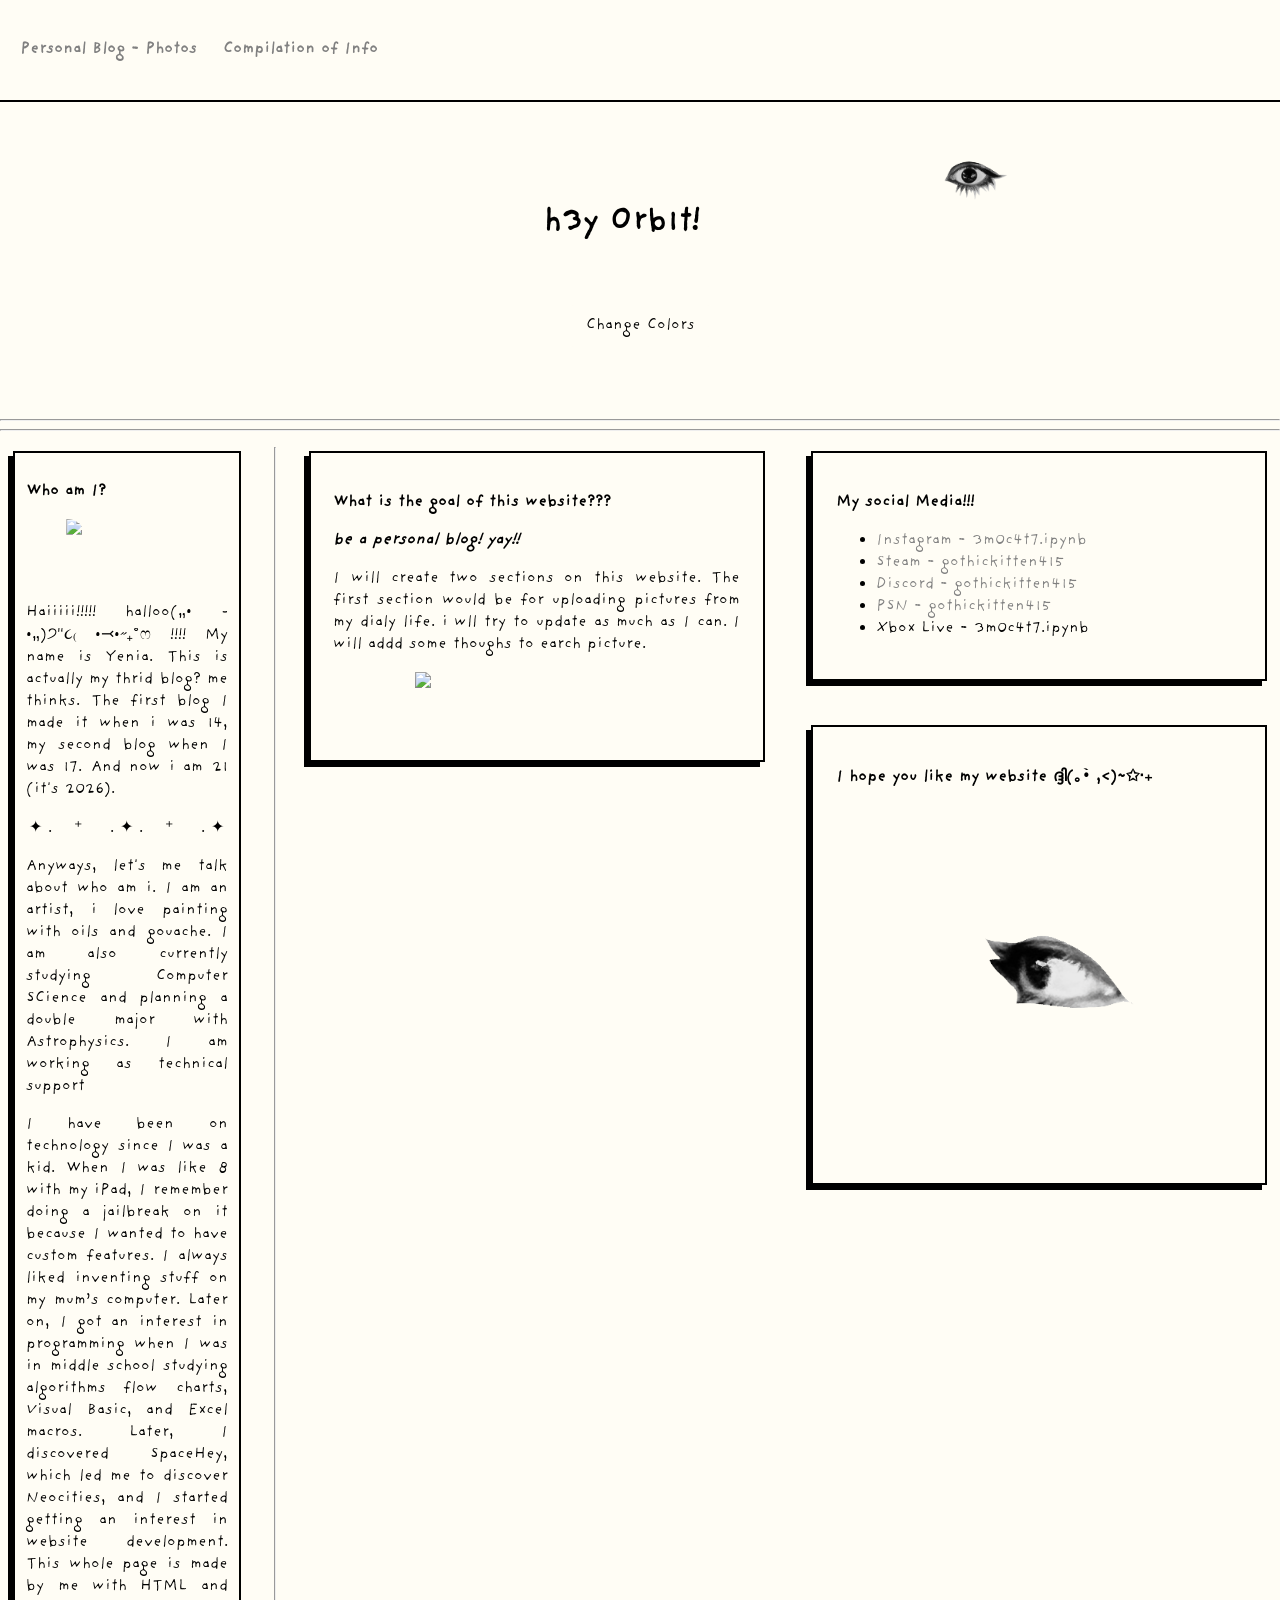
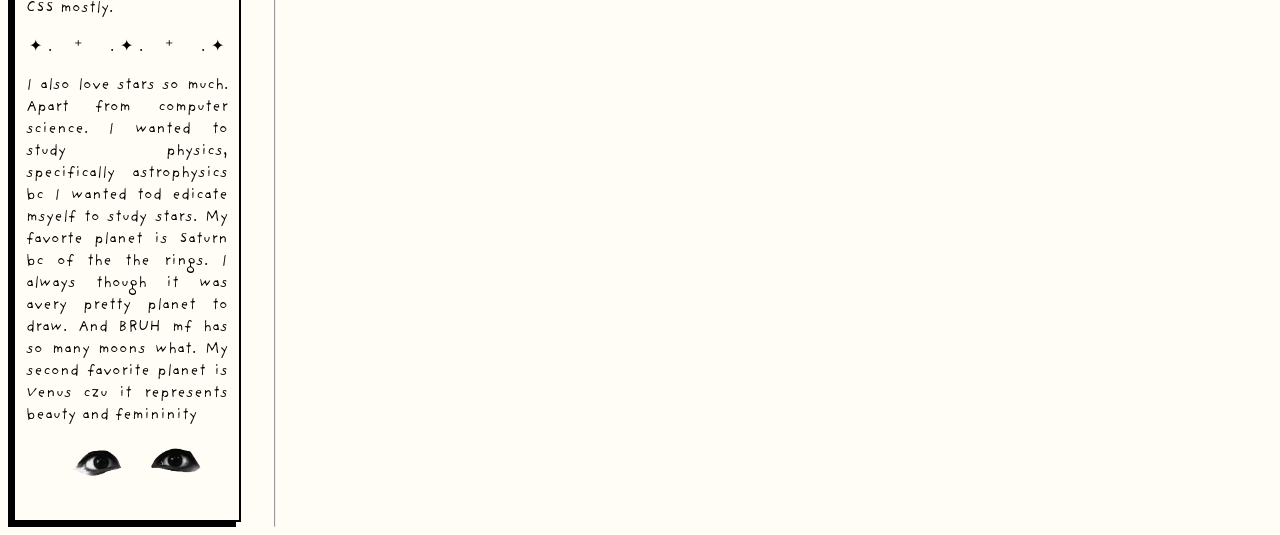
==== index.html @ c1996387 "Initial Website" ====
<!DOCTYPE html>
<html>
    <!--Head-->
    <head>
        <title>h3y Orb1t! - Home Page</title>
	<meta charset="UTF-8">
	<meta name="viewport" content="width=device-width, initial-scale=1.0">
	<link href="style.css" rel="stylesheet" type="text/css">
	<link href="lionet.ico" rel="Shortcut icon" type="image/x-icon">
    </head>
    <!--Body-->
    <body id="page">
        <div class="header">
            <nav class="nav">
                <a href="blog-menu.html">Personal Blog - Photos</a>
                <a href="learning.html">Compilation of Info</a>
            </nav>
        </div>
        <center>
            <div class="title">
            <img src="Imgs/IMG_3666.png" style="float: right; width: 10%;">
                <h1>h3y Orb1t!</h1>
                <button id="colorBtn" onclick="changeColors()">Change Colors</button>
            </div>
        <hr>
        <hr>
        </center>
        
        <div class="MEGAbox">
            <div class="box-left">
                <div class="boxConcepts">
                    <p class="fat">Who am I?</p>
                    <img src="Imgs/IMG_yenia.jpg" class="doodle" id="pfp">
                    <br>
                    <br>
                    <p>Haiiiii!!!!! halloo(„• ֊ •„)੭"૮₍ •⤙•˶₊˚ෆ !!!! My name is Yenia. This is actually my thrid blog? me thinks. The first blog I made it when i was 14, my second blog when I was 17. And now i am 21 (it's 2026).</p>
                    <p style="text-align: center;">✦ . 　⁺ 　 . ✦ . 　⁺ 　 . ✦</p>
                    <p>Anyways, let's me talk about who am i. I am an artist, i love painting with oils and gouache. I am also currently studying Computer SCience and planning a double major with Astrophysics. I am working as technical support</p>
                    <p>I have been on technology since I was a kid. When I was like 8 with my iPad, I remember doing a jailbreak on it because I wanted to have custom features. I always liked inventing stuff on my mum’s computer. Later on, I got an interest in programming when I was in middle school studying algorithms flow charts, Visual Basic, and Excel macros. Later, I discovered SpaceHey, which led me to discover Neocities, and I started getting an interest in website development. This whole page is made by me with HTML and CSS mostly.</p>
                    <p style="text-align: center;">✦ . 　⁺ 　 . ✦ . 　⁺ 　 . ✦</p>
                    <p>I also love stars so much. Apart from computer science. I wanted to study physics, specifically astrophysics bc I wanted tod edicate msyelf to study stars. My favorte planet is Saturn bc of the the rings. I always though it was  avery pretty planet to draw. And BRUH mf has so many moons what. My second favorite planet is Venus czu it represents beauty and femininity</p>
                    <img src="Imgs/IMG_3663.png" class="doodle">
                </div>
            </div>
            <hr>
            <div class="box-middle">
                <div class="boxConcepts">
                    <p class="fat">What is the goal of this website???</p>
                    <i><p style="font-weight: 900;">be a personal blog! yay!!</p></i>
                    
                    <p> I will create two sections on this website. The first section would be for uploading pictures from my dialy life. i wll try to update as much as I can. I will addd some thoughs to earch picture. </p>
                    <img src="Imgs/IMG_4426.jpg" class="doodle">
                </div>
            </div>
            <div class="box-right">
                <div class="boxConcepts" id="CITATION">
                        <p class="fat">My social Media!!!</p>
                        <ul>
                            <li><a href="https://www.instagram.com/3m0c4t7.ipynb?igsh=NnNpeGl5dW9teWdv&utm_source=qr">Instagram - 3m0c4t7.ipynb</a></li>
                            <li><a href="https://s.team/p/gpvt-njgq/TVRKPWFQ">Steam - gothickitten415</a></li>
                            <li><a href="https://discord.gg/QgmZSr3m">Discord - gothickitten415</a></li>
                            <li><a href="https://profile.playstation.com/GothicKitten415">PSN - gothickitten415</a></li>
                            <li>Xbox Live - 3m0c4t7.ipynb</li>
                        </ul>
                        
                </div>
                <br>
                <br>
                    <div class="boxConcepts">
                        <p class="fat">I hope you like my website ദ്ദി(｡•̀ ,<)~✩‧₊</p>
                        <img src="Imgs/IMG_3665.png" class="doodle">
                    
                    </div>

            </div>
        </div>

        <script>
            function changeColors() {
                const page = document.getElementById("page");
                const boxes = document.querySelectorAll(".boxConcepts");
                const title = document.querySelector(".title h1");

                if (page.style.backgroundColor === "black") {
                    page.style.backgroundColor = "#fffdf5";
                    page.style.color = "black";
                    boxes.forEach(b => {
                        b.style.backgroundColor = "#fffdf5";
                        b.style.borderColor = "black";
                        b.style.boxShadow = "-5px 5px 0 black";
                    });
                    title.style.backgroundColor = "#fffdf5";
                    title.style.color = "black";
                } else {
                    page.style.backgroundColor = "black";
                    page.style.color = "#fffdf5";
                    boxes.forEach(b => {
                        b.style.backgroundColor = "black";
                        b.style.borderColor = "#fffdf5";
                        b.style.boxShadow = "-5px 5px 0 #fffdf5";
                    });
                    title.style.backgroundColor = "black";
                    title.style.color = "#fffdf5";
                }
            }
        </script>
    </body>
</html>
---- style.css ----
html{
    width: 100%;
    margin: 0;
}
/*<-------FONTS------->*/

@font-face {
    font-family: "providence";
    src: url("Providence Sans Regular.ttf") format("TrueType"),
    url("Providence Sans Regular.woff");
}

/*<-------Defaults------->*/
body{
    background-color: #fffdf5;
    color: black;
    font-family: "providence";
    width: 99%;
    margin: 0;
    text-align: justify;
    width:fit-content;
    background-image: url("IMG_3684.png");
    background-repeat: repeat;
    background-size: 60%;
    transition: background-color 0.3s ease, color 0.3s ease;
}
h1, h2, h3, h4, h5, h6{
    font-family: "providence";
    font-weight:900;
    text-align: center;
}
a{
    text-decoration: none;
    color: gray;
}
a:hover{
    color: #ec94be;
}
button {
    padding: 10px 20px;
    font-size: 16px;
    border: none;
    border-radius: 8px;
    background-color: #fffdf5;
    cursor: pointer;
    color: black;
    font-family: "providence";
}

button:hover {
    background-color: black;
    color: #fffdf5;
}
/*<-------CLASSES------->*/
.header{
    height: 10%;
    border-bottom: solid 2px;
    margin: 0;
    position: fixed;
    top: 0;
    background-color: #fffdf5;
    padding: 5px 20px;
    overflow: hidden;
    display: flex;
    align-items: center;
    z-index: 1000;
    width: 100%;
}
.nav a{
    margin-right: 20px;
    text-decoration: none;
    color: gray;
    font-weight: 600;
}
.nav a:hover{
    color: black;
}
.MEGAbox{
    display: flex;
    gap: 20px;
    margin-top: 5px;
}
.title{
    margin: 0;
    border: 0;
    padding: 5%;
    width:fit-content;
    margin-top: 80px;
}
.title h1{
    background-color: #fffdf5;
    padding: 5%;
}
.box-left{
    flex: 1;
    padding: 1%;
}
.box-middle{
    flex:2;
    padding: 1%;
}
.box-right{
    flex: 2;
    padding: 1%;
}
.boxConcepts{
    border: solid 2px black;
    padding: 5%;
    box-shadow: -5px 5px 0 black;
    background-color: #fffdf5;
}
.fat{
    font-weight: 600;
}

.workscited{
    padding-left: 40px;
    text-indent: -40px;
}
.doodle{
    display: inline;
    width: 70%;
    padding-left: 20%; 
    padding-bottom: 10%;
}
#pfp{
    border-radius: 70%;
}

/*<-------WHEN THE SCREEN IS SMALL------->*/
@media (max-width:768px){
    .MEGAbox{
        flex-direction: column;
        padding: 5%;
    }

    .box-left,
    .box-middle,
    .box-right{
        width: 100%;
    }
    .doodle{
        width: 30%;
        padding-bottom: 5px;
        padding-left: 30%;
    }
    .fat{
        font-size: 30px;
    }
}
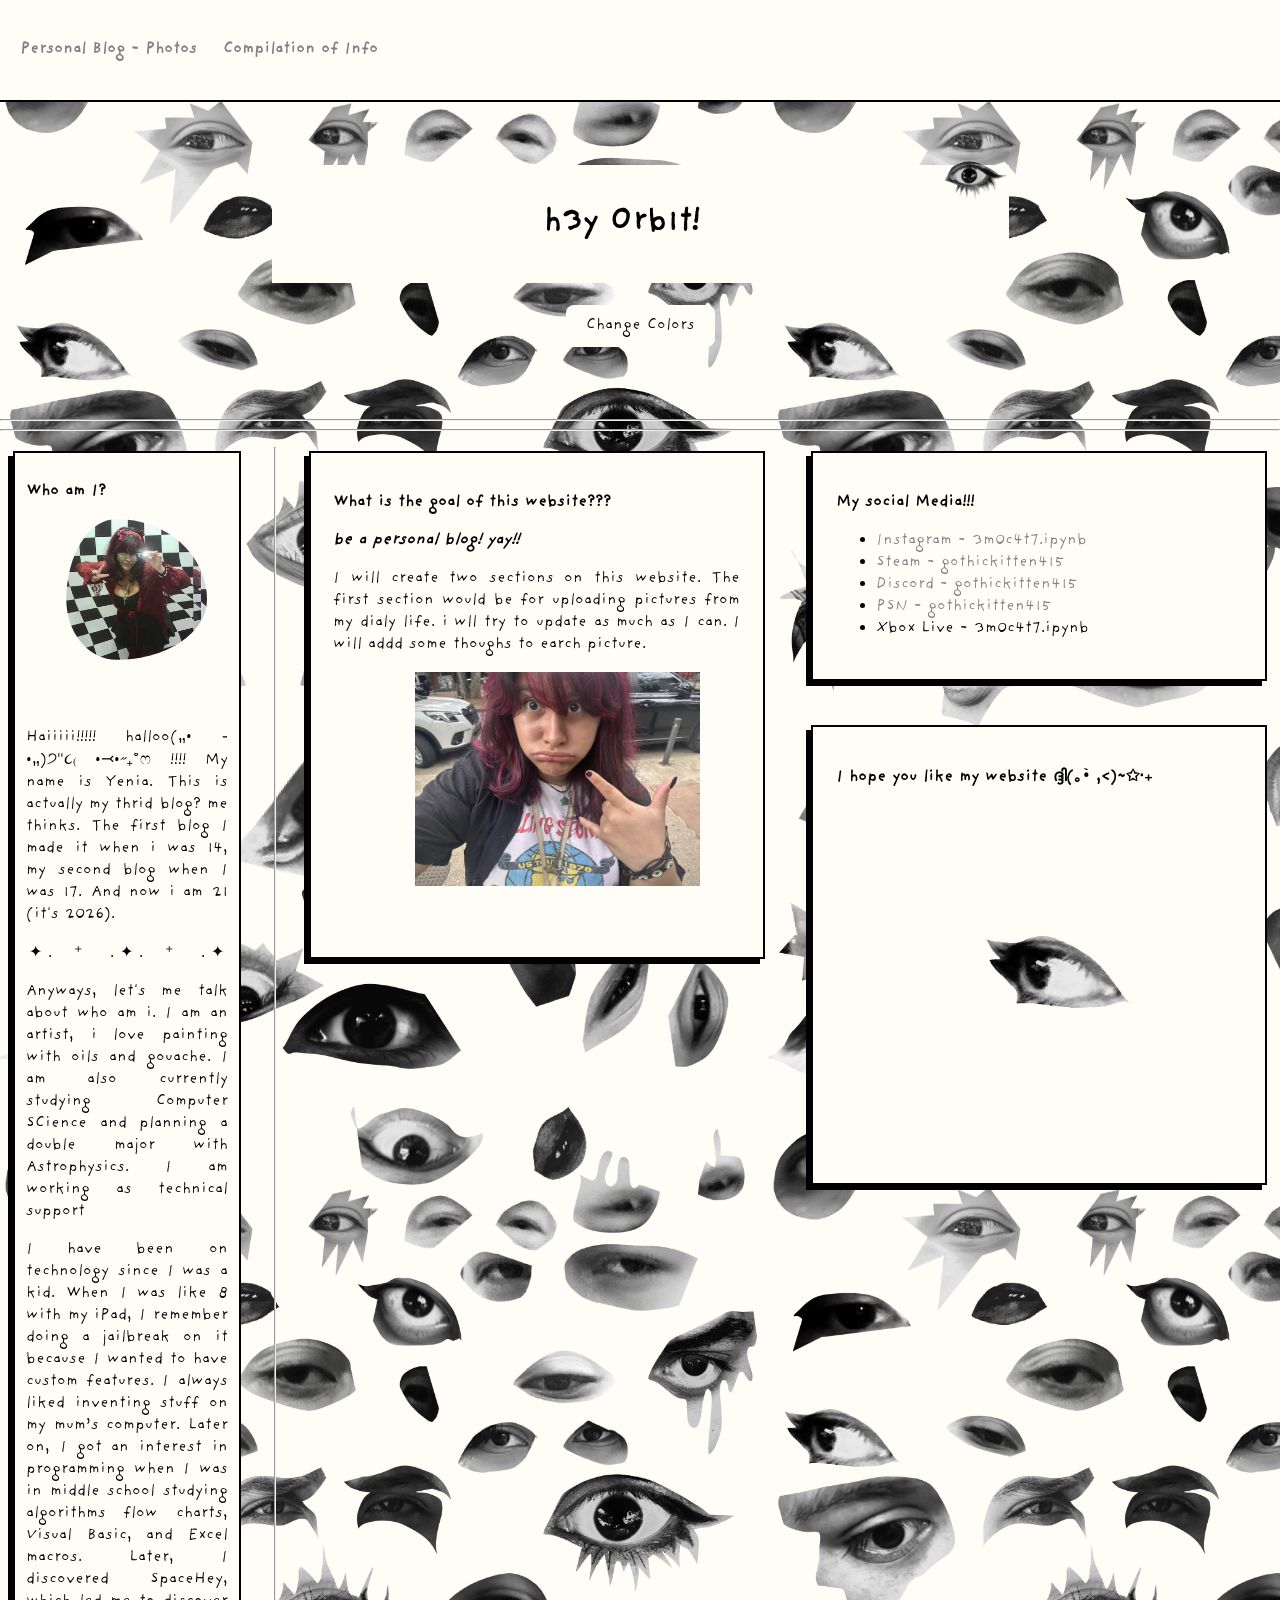
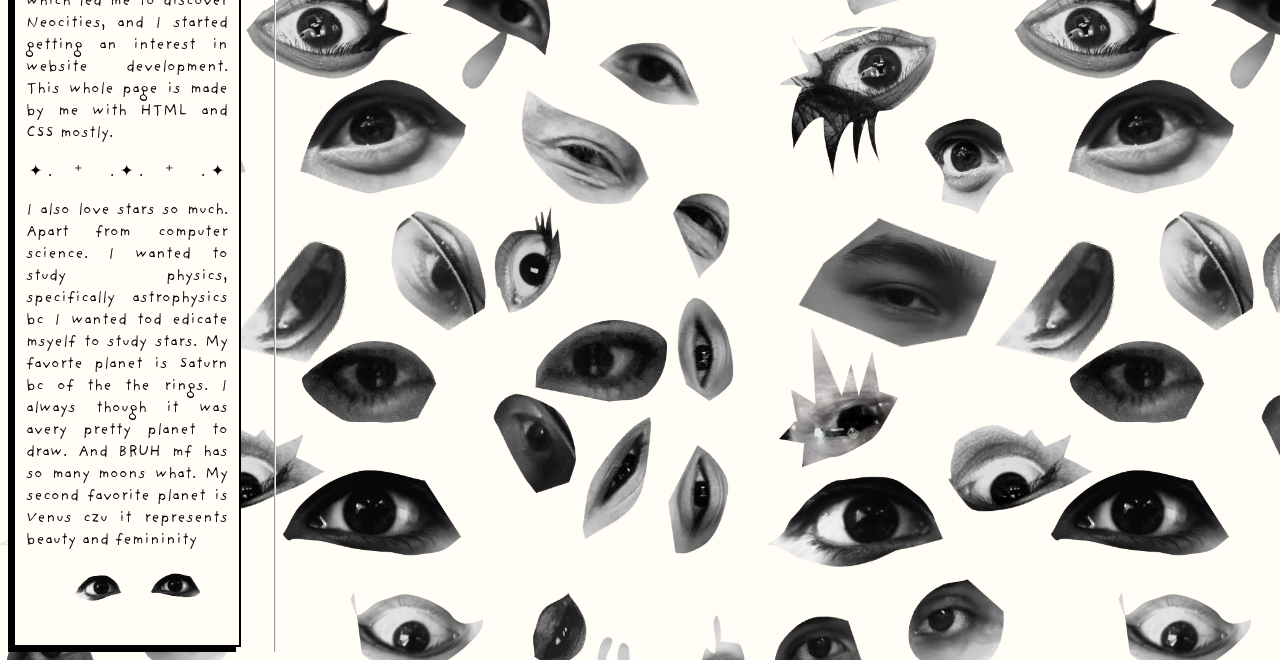
==== commit 5e0b7bdf: "update" ====
--- a/index.html
+++ b/index.html
@@ -30,7 +30,7 @@
             <div class="box-left">
                 <div class="boxConcepts">
                     <p class="fat">Who am I?</p>
-                    <img src="Imgs/IMG_yenia.jpg" class="doodle" id="pfp">
+                    <img src="IMG_yenia.jpg" class="doodle" id="pfp">
                     <br>
                     <br>
                     <p>Haiiiii!!!!! halloo(„• ֊ •„)੭"૮₍ •⤙•˶₊˚ෆ !!!! My name is Yenia. This is actually my thrid blog? me thinks. The first blog I made it when i was 14, my second blog when I was 17. And now i am 21 (it's 2026).</p>
@@ -49,7 +49,7 @@
                     <i><p style="font-weight: 900;">be a personal blog! yay!!</p></i>
                     
                     <p> I will create two sections on this website. The first section would be for uploading pictures from my dialy life. i wll try to update as much as I can. I will addd some thoughs to earch picture. </p>
-                    <img src="Imgs/IMG_4426.jpg" class="doodle">
+                    <img src="IMG_4426.jpg" class="doodle">
                 </div>
             </div>
             <div class="box-right">
--- a/style.css
+++ b/style.css
@@ -19,7 +19,7 @@
     margin: 0;
     text-align: justify;
     width:fit-content;
-    background-image: url("IMG_3684.png");
+    background-image: url("Imgs/IMG_3684.png");
     background-repeat: repeat;
     background-size: 60%;
     transition: background-color 0.3s ease, color 0.3s ease;
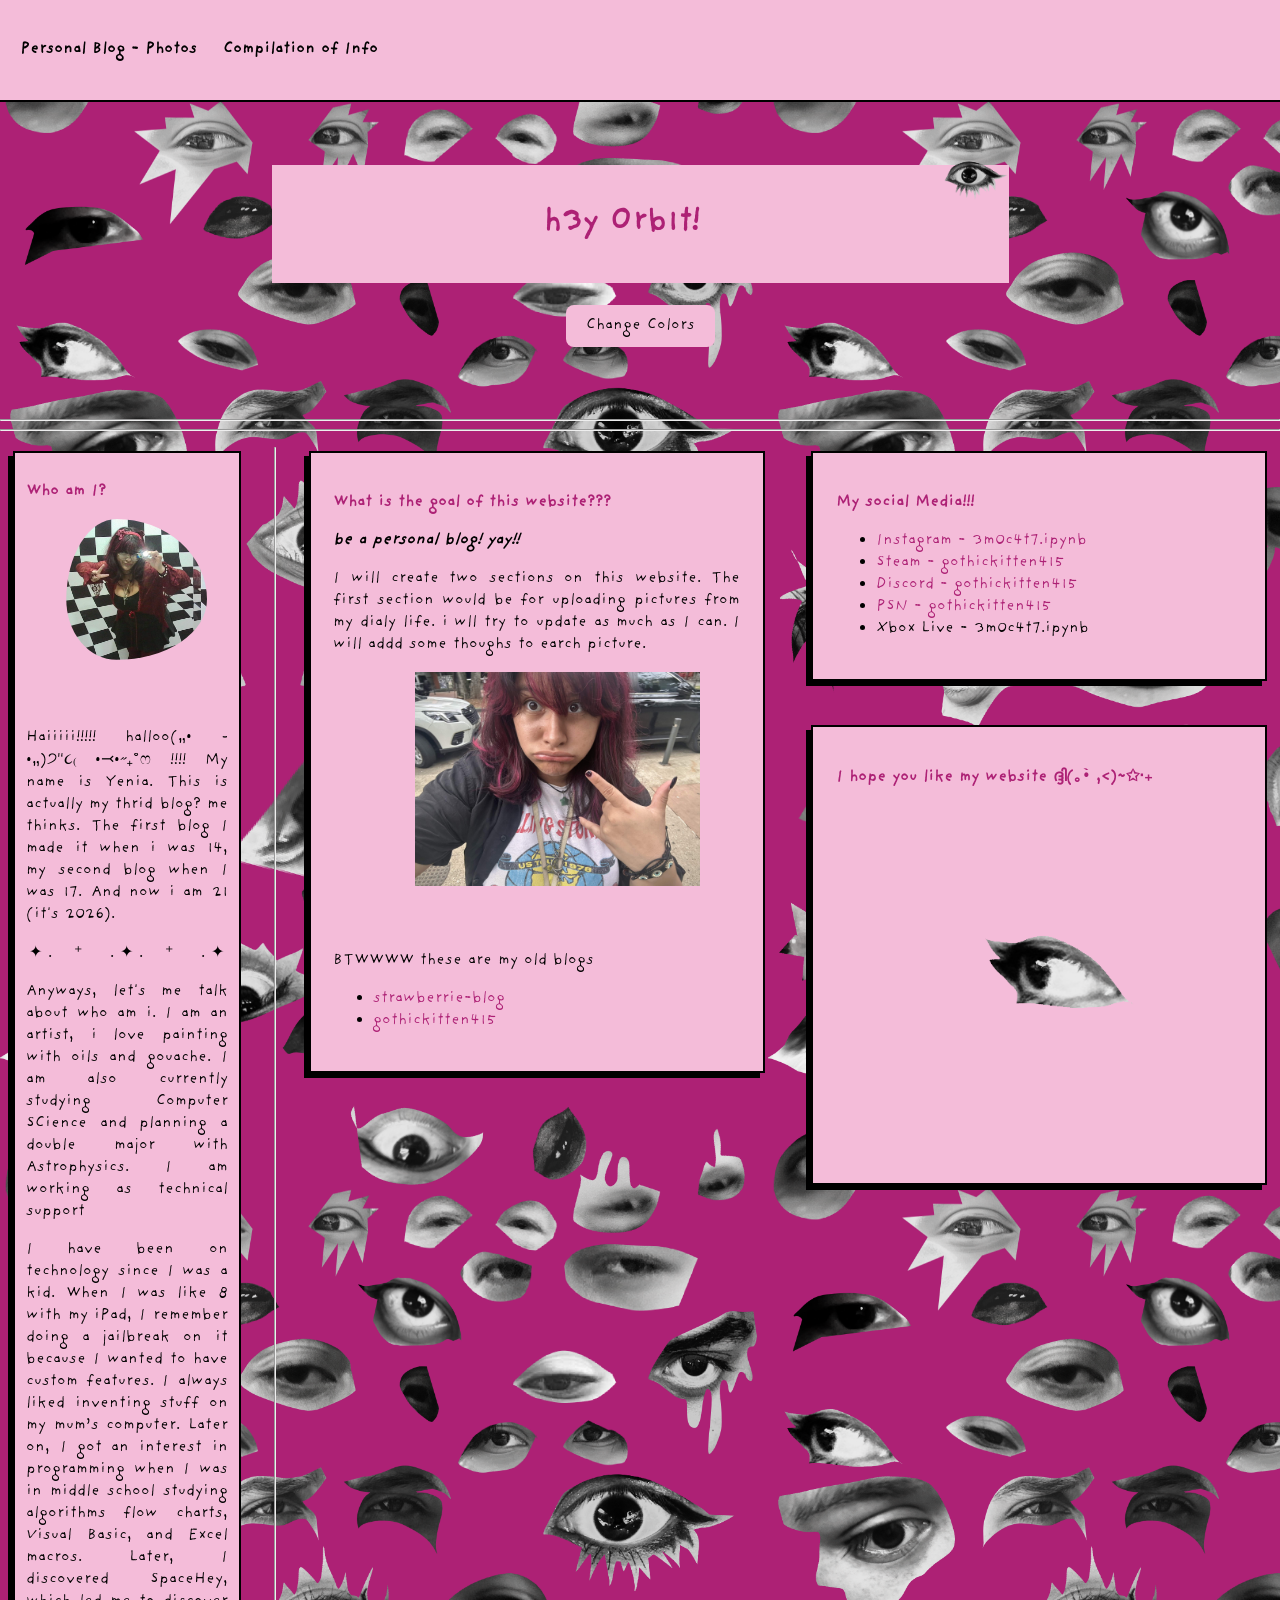
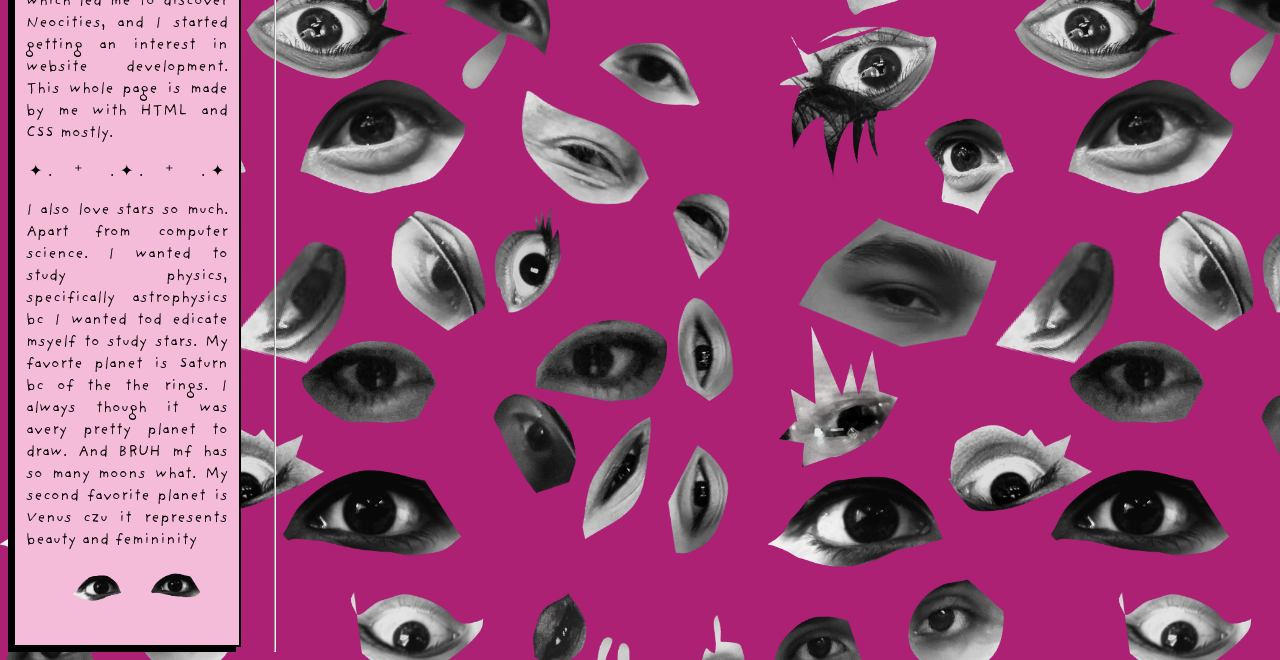
==== commit eabcc545: "PInk blog update" ====
--- a/index.html
+++ b/index.html
@@ -7,6 +7,7 @@
 	<meta name="viewport" content="width=device-width, initial-scale=1.0">
 	<link href="style.css" rel="stylesheet" type="text/css">
 	<link href="lionet.ico" rel="Shortcut icon" type="image/x-icon">
+    <script src="color.js" defer></script>
     </head>
     <!--Body-->
     <body id="page">
@@ -50,6 +51,11 @@
                     
                     <p> I will create two sections on this website. The first section would be for uploading pictures from my dialy life. i wll try to update as much as I can. I will addd some thoughs to earch picture. </p>
                     <img src="IMG_4426.jpg" class="doodle">
+                    <p>BTWWWW these are my old blogs</p>
+                    <ul>
+                        <li><a href="https://strawberrie-blog.neocities.org">strawberrie-blog</a></li>
+                        <li><a href="https://gothickitten415.neocities.org">gothickitten415</a></li>
+                    </ul>
                 </div>
             </div>
             <div class="box-right">
@@ -75,34 +81,5 @@
             </div>
         </div>
 
-        <script>
-            function changeColors() {
-                const page = document.getElementById("page");
-                const boxes = document.querySelectorAll(".boxConcepts");
-                const title = document.querySelector(".title h1");
-
-                if (page.style.backgroundColor === "black") {
-                    page.style.backgroundColor = "#fffdf5";
-                    page.style.color = "black";
-                    boxes.forEach(b => {
-                        b.style.backgroundColor = "#fffdf5";
-                        b.style.borderColor = "black";
-                        b.style.boxShadow = "-5px 5px 0 black";
-                    });
-                    title.style.backgroundColor = "#fffdf5";
-                    title.style.color = "black";
-                } else {
-                    page.style.backgroundColor = "black";
-                    page.style.color = "#fffdf5";
-                    boxes.forEach(b => {
-                        b.style.backgroundColor = "black";
-                        b.style.borderColor = "#fffdf5";
-                        b.style.boxShadow = "-5px 5px 0 #fffdf5";
-                    });
-                    title.style.backgroundColor = "black";
-                    title.style.color = "#fffdf5";
-                }
-            }
-        </script>
     </body>
 </html>
--- a/style.css
+++ b/style.css
@@ -12,7 +12,7 @@
 
 /*<-------Defaults------->*/
 body{
-    background-color: #fffdf5;
+    background-color: #ad2175;
     color: black;
     font-family: "providence";
     width: 99%;
@@ -28,20 +28,21 @@
     font-family: "providence";
     font-weight:900;
     text-align: center;
+    color: #ad2175;
 }
 a{
     text-decoration: none;
-    color: gray;
+    color: #ad2175;
 }
 a:hover{
-    color: #ec94be;
+    color: #f164a2;
 }
 button {
     padding: 10px 20px;
     font-size: 16px;
     border: none;
     border-radius: 8px;
-    background-color: #fffdf5;
+    background-color: #f4bcd9;
     cursor: pointer;
     color: black;
     font-family: "providence";
@@ -51,6 +52,15 @@
     background-color: black;
     color: #fffdf5;
 }
+table, th, td {
+  border: 2px solid black;
+  border-collapse: collapse;
+  padding: 1%;
+}
+th {
+    background-color: #f164a2;
+    color: #fffdf5;
+}
 /*<-------CLASSES------->*/
 .header{
     height: 10%;
@@ -58,7 +68,7 @@
     margin: 0;
     position: fixed;
     top: 0;
-    background-color: #fffdf5;
+    background-color: #f4bcd9;
     padding: 5px 20px;
     overflow: hidden;
     display: flex;
@@ -69,11 +79,11 @@
 .nav a{
     margin-right: 20px;
     text-decoration: none;
-    color: gray;
+    color: black;
     font-weight: 600;
 }
 .nav a:hover{
-    color: black;
+    color: #f164a2;
 }
 .MEGAbox{
     display: flex;
@@ -88,7 +98,7 @@
     margin-top: 80px;
 }
 .title h1{
-    background-color: #fffdf5;
+    background-color: #f4bcd9;
     padding: 5%;
 }
 .box-left{
@@ -107,10 +117,11 @@
     border: solid 2px black;
     padding: 5%;
     box-shadow: -5px 5px 0 black;
-    background-color: #fffdf5;
+    background-color: #f4bcd9;
 }
 .fat{
     font-weight: 600;
+    color: #ad2175;
 }
 
 .workscited{
@@ -123,9 +134,16 @@
     padding-left: 20%; 
     padding-bottom: 10%;
 }
+.cute-page{
+    background-image: url("Imgs/lines_bg.png");
+    background-repeat: repeat;
+    background-size: 40%;
+}
+/*<-----------IDS------------->*/
 #pfp{
     border-radius: 70%;
 }
+
 
 /*<-------WHEN THE SCREEN IS SMALL------->*/
 @media (max-width:768px){
